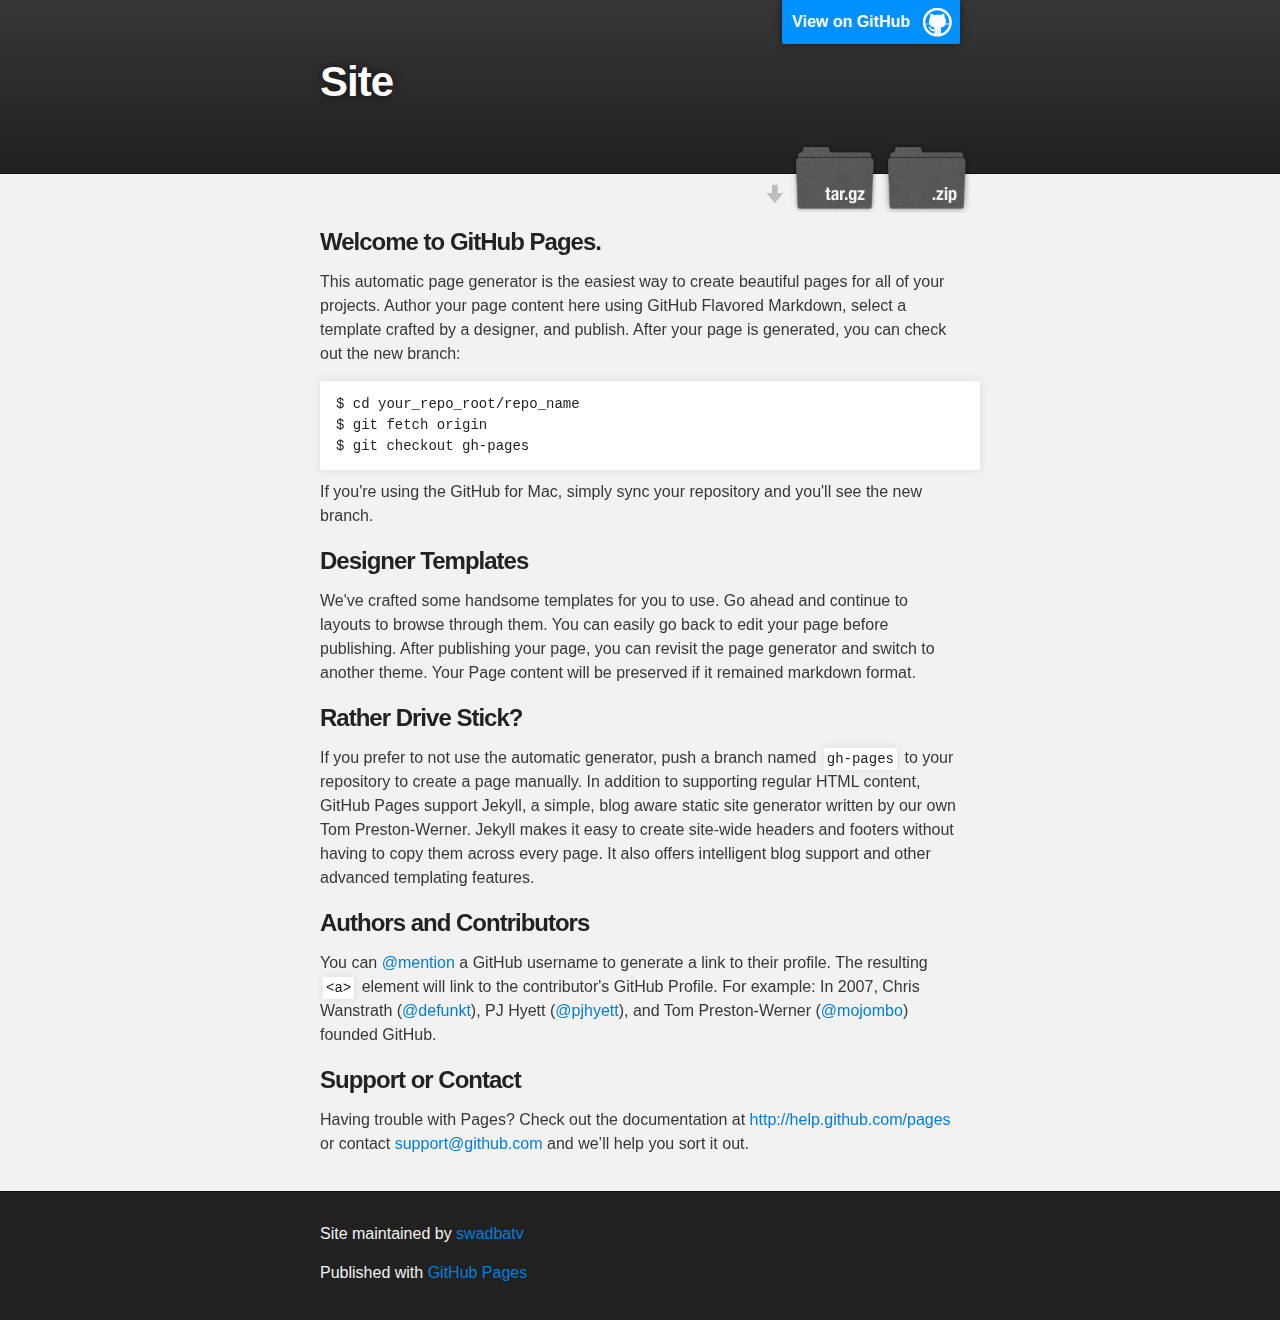
==== index.html @ 964411b1 "Create gh-pages branch via GitHub" ====
<!DOCTYPE html>
<html>

  <head>
    <meta charset='utf-8' />
    <meta http-equiv="X-UA-Compatible" content="chrome=1" />
    <meta name="description" content="Site : " />

    <link rel="stylesheet" type="text/css" media="screen" href="stylesheets/stylesheet.css">

    <title>Site</title>
  </head>

  <body>

    <!-- HEADER -->
    <div id="header_wrap" class="outer">
        <header class="inner">
          <a id="forkme_banner" href="https://github.com/swadbatv/site">View on GitHub</a>

          <h1 id="project_title">Site</h1>
          <h2 id="project_tagline"></h2>

            <section id="downloads">
              <a class="zip_download_link" href="https://github.com/swadbatv/site/zipball/master">Download this project as a .zip file</a>
              <a class="tar_download_link" href="https://github.com/swadbatv/site/tarball/master">Download this project as a tar.gz file</a>
            </section>
        </header>
    </div>

    <!-- MAIN CONTENT -->
    <div id="main_content_wrap" class="outer">
      <section id="main_content" class="inner">
        <h3>
<a name="welcome-to-github-pages" class="anchor" href="#welcome-to-github-pages"><span class="octicon octicon-link"></span></a>Welcome to GitHub Pages.</h3>

<p>This automatic page generator is the easiest way to create beautiful pages for all of your projects. Author your page content here using GitHub Flavored Markdown, select a template crafted by a designer, and publish. After your page is generated, you can check out the new branch:</p>

<pre><code>$ cd your_repo_root/repo_name
$ git fetch origin
$ git checkout gh-pages
</code></pre>

<p>If you're using the GitHub for Mac, simply sync your repository and you'll see the new branch.</p>

<h3>
<a name="designer-templates" class="anchor" href="#designer-templates"><span class="octicon octicon-link"></span></a>Designer Templates</h3>

<p>We've crafted some handsome templates for you to use. Go ahead and continue to layouts to browse through them. You can easily go back to edit your page before publishing. After publishing your page, you can revisit the page generator and switch to another theme. Your Page content will be preserved if it remained markdown format.</p>

<h3>
<a name="rather-drive-stick" class="anchor" href="#rather-drive-stick"><span class="octicon octicon-link"></span></a>Rather Drive Stick?</h3>

<p>If you prefer to not use the automatic generator, push a branch named <code>gh-pages</code> to your repository to create a page manually. In addition to supporting regular HTML content, GitHub Pages support Jekyll, a simple, blog aware static site generator written by our own Tom Preston-Werner. Jekyll makes it easy to create site-wide headers and footers without having to copy them across every page. It also offers intelligent blog support and other advanced templating features.</p>

<h3>
<a name="authors-and-contributors" class="anchor" href="#authors-and-contributors"><span class="octicon octicon-link"></span></a>Authors and Contributors</h3>

<p>You can <a href="https://github.com/blog/821" class="user-mention">@mention</a> a GitHub username to generate a link to their profile. The resulting <code>&lt;a&gt;</code> element will link to the contributor's GitHub Profile. For example: In 2007, Chris Wanstrath (<a href="https://github.com/defunkt" class="user-mention">@defunkt</a>), PJ Hyett (<a href="https://github.com/pjhyett" class="user-mention">@pjhyett</a>), and Tom Preston-Werner (<a href="https://github.com/mojombo" class="user-mention">@mojombo</a>) founded GitHub.</p>

<h3>
<a name="support-or-contact" class="anchor" href="#support-or-contact"><span class="octicon octicon-link"></span></a>Support or Contact</h3>

<p>Having trouble with Pages? Check out the documentation at <a href="http://help.github.com/pages">http://help.github.com/pages</a> or contact <a href="mailto:support@github.com">support@github.com</a> and we’ll help you sort it out.</p>
      </section>
    </div>

    <!-- FOOTER  -->
    <div id="footer_wrap" class="outer">
      <footer class="inner">
        <p class="copyright">Site maintained by <a href="https://github.com/swadbatv">swadbatv</a></p>
        <p>Published with <a href="http://pages.github.com">GitHub Pages</a></p>
      </footer>
    </div>

    

  </body>
</html>
---- stylesheets/stylesheet.css ----
/*******************************************************************************
Slate Theme for GitHub Pages
by Jason Costello, @jsncostello
*******************************************************************************/

@import url(pygment_trac.css);

/*******************************************************************************
MeyerWeb Reset
*******************************************************************************/

html, body, div, span, applet, object, iframe,
h1, h2, h3, h4, h5, h6, p, blockquote, pre,
a, abbr, acronym, address, big, cite, code,
del, dfn, em, img, ins, kbd, q, s, samp,
small, strike, strong, sub, sup, tt, var,
b, u, i, center,
dl, dt, dd, ol, ul, li,
fieldset, form, label, legend,
table, caption, tbody, tfoot, thead, tr, th, td,
article, aside, canvas, details, embed,
figure, figcaption, footer, header, hgroup,
menu, nav, output, ruby, section, summary,
time, mark, audio, video {
  margin: 0;
  padding: 0;
  border: 0;
  font: inherit;
  vertical-align: baseline;
}

/* HTML5 display-role reset for older browsers */
article, aside, details, figcaption, figure,
footer, header, hgroup, menu, nav, section {
  display: block;
}

ol, ul {
  list-style: none;
}

blockquote, q {
}

table {
  border-collapse: collapse;
  border-spacing: 0;
}

/*******************************************************************************
Theme Styles
*******************************************************************************/

body {
  box-sizing: border-box;
  color:#373737;
  background: #212121;
  font-size: 16px;
  font-family: 'Myriad Pro', Calibri, Helvetica, Arial, sans-serif;
  line-height: 1.5;
  -webkit-font-smoothing: antialiased;
}

h1, h2, h3, h4, h5, h6 {
  margin: 10px 0;
  font-weight: 700;
  color:#222222;
  font-family: 'Lucida Grande', 'Calibri', Helvetica, Arial, sans-serif;
  letter-spacing: -1px;
}

h1 {
  font-size: 36px;
  font-weight: 700;
}

h2 {
  padding-bottom: 10px;
  font-size: 32px;
  background: url('../images/bg_hr.png') repeat-x bottom;
}

h3 {
  font-size: 24px;
}

h4 {
  font-size: 21px;
}

h5 {
  font-size: 18px;
}

h6 {
  font-size: 16px;
}

p {
  margin: 10px 0 15px 0;
}

footer p {
  color: #f2f2f2;
}

a {
  text-decoration: none;
  color: #007edf;
  text-shadow: none;

  transition: color 0.5s ease;
  transition: text-shadow 0.5s ease;
  -webkit-transition: color 0.5s ease;
  -webkit-transition: text-shadow 0.5s ease;
  -moz-transition: color 0.5s ease;
  -moz-transition: text-shadow 0.5s ease;
  -o-transition: color 0.5s ease;
  -o-transition: text-shadow 0.5s ease;
  -ms-transition: color 0.5s ease;
  -ms-transition: text-shadow 0.5s ease;
}

#main_content a:hover {
  color: #0069ba;
  text-shadow: #0090ff 0px 0px 2px;
}

footer a:hover {
  color: #43adff;
  text-shadow: #0090ff 0px 0px 2px;
}

em {
  font-style: italic;
}

strong {
  font-weight: bold;
}

img {
  position: relative;
  margin: 0 auto;
  max-width: 739px;
  padding: 5px;
  margin: 10px 0 10px 0;
  border: 1px solid #ebebeb;

  box-shadow: 0 0 5px #ebebeb;
  -webkit-box-shadow: 0 0 5px #ebebeb;
  -moz-box-shadow: 0 0 5px #ebebeb;
  -o-box-shadow: 0 0 5px #ebebeb;
  -ms-box-shadow: 0 0 5px #ebebeb;
}

pre, code {
  width: 100%;
  color: #222;
  background-color: #fff;

  font-family: Monaco, "Bitstream Vera Sans Mono", "Lucida Console", Terminal, monospace;
  font-size: 14px;

  border-radius: 2px;
  -moz-border-radius: 2px;
  -webkit-border-radius: 2px;



}

pre {
  width: 100%;
  padding: 10px;
  box-shadow: 0 0 10px rgba(0,0,0,.1);
  overflow: auto;
}

code {
  padding: 3px;
  margin: 0 3px;
  box-shadow: 0 0 10px rgba(0,0,0,.1);
}

pre code {
  display: block;
  box-shadow: none;
}

blockquote {
  color: #666;
  margin-bottom: 20px;
  padding: 0 0 0 20px;
  border-left: 3px solid #bbb;
}

ul, ol, dl {
  margin-bottom: 15px
}

ul li {
  list-style: inside;
  padding-left: 20px;
}

ol li {
  list-style: decimal inside;
  padding-left: 20px;
}

dl dt {
  font-weight: bold;
}

dl dd {
  padding-left: 20px;
  font-style: italic;
}

dl p {
  padding-left: 20px;
  font-style: italic;
}

hr {
  height: 1px;
  margin-bottom: 5px;
  border: none;
  background: url('../images/bg_hr.png') repeat-x center;
}

table {
  border: 1px solid #373737;
  margin-bottom: 20px;
  text-align: left;
 }

th {
  font-family: 'Lucida Grande', 'Helvetica Neue', Helvetica, Arial, sans-serif;
  padding: 10px;
  background: #373737;
  color: #fff;
 }

td {
  padding: 10px;
  border: 1px solid #373737;
 }

form {
  background: #f2f2f2;
  padding: 20px;
}

img {
  width: 100%;
  max-width: 100%;
}

/*******************************************************************************
Full-Width Styles
*******************************************************************************/

.outer {
  width: 100%;
}

.inner {
  position: relative;
  max-width: 640px;
  padding: 20px 10px;
  margin: 0 auto;
}

#forkme_banner {
  display: block;
  position: absolute;
  top:0;
  right: 10px;
  z-index: 10;
  padding: 10px 50px 10px 10px;
  color: #fff;
  background: url('../images/blacktocat.png') #0090ff no-repeat 95% 50%;
  font-weight: 700;
  box-shadow: 0 0 10px rgba(0,0,0,.5);
  border-bottom-left-radius: 2px;
  border-bottom-right-radius: 2px;
}

#header_wrap {
  background: #212121;
  background: -moz-linear-gradient(top, #373737, #212121);
  background: -webkit-linear-gradient(top, #373737, #212121);
  background: -ms-linear-gradient(top, #373737, #212121);
  background: -o-linear-gradient(top, #373737, #212121);
  background: linear-gradient(top, #373737, #212121);
}

#header_wrap .inner {
  padding: 50px 10px 30px 10px;
}

#project_title {
  margin: 0;
  color: #fff;
  font-size: 42px;
  font-weight: 700;
  text-shadow: #111 0px 0px 10px;
}

#project_tagline {
  color: #fff;
  font-size: 24px;
  font-weight: 300;
  background: none;
  text-shadow: #111 0px 0px 10px;
}

#downloads {
  position: absolute;
  width: 210px;
  z-index: 10;
  bottom: -40px;
  right: 0;
  height: 70px;
  background: url('../images/icon_download.png') no-repeat 0% 90%;
}

.zip_download_link {
  display: block;
  float: right;
  width: 90px;
  height:70px;
  text-indent: -5000px;
  overflow: hidden;
  background: url(../images/sprite_download.png) no-repeat bottom left;
}

.tar_download_link {
  display: block;
  float: right;
  width: 90px;
  height:70px;
  text-indent: -5000px;
  overflow: hidden;
  background: url(../images/sprite_download.png) no-repeat bottom right;
  margin-left: 10px;
}

.zip_download_link:hover {
  background: url(../images/sprite_download.png) no-repeat top left;
}

.tar_download_link:hover {
  background: url(../images/sprite_download.png) no-repeat top right;
}

#main_content_wrap {
  background: #f2f2f2;
  border-top: 1px solid #111;
  border-bottom: 1px solid #111;
}

#main_content {
  padding-top: 40px;
}

#footer_wrap {
  background: #212121;
}



/*******************************************************************************
Small Device Styles
*******************************************************************************/

@media screen and (max-width: 480px) {
  body {
    font-size:14px;
  }

  #downloads {
    display: none;
  }

  .inner {
    min-width: 320px;
    max-width: 480px;
  }

  #project_title {
  font-size: 32px;
  }

  h1 {
    font-size: 28px;
  }

  h2 {
    font-size: 24px;
  }

  h3 {
    font-size: 21px;
  }

  h4 {
    font-size: 18px;
  }

  h5 {
    font-size: 14px;
  }

  h6 {
    font-size: 12px;
  }

  code, pre {
    min-width: 320px;
    max-width: 480px;
    font-size: 11px;
  }

}
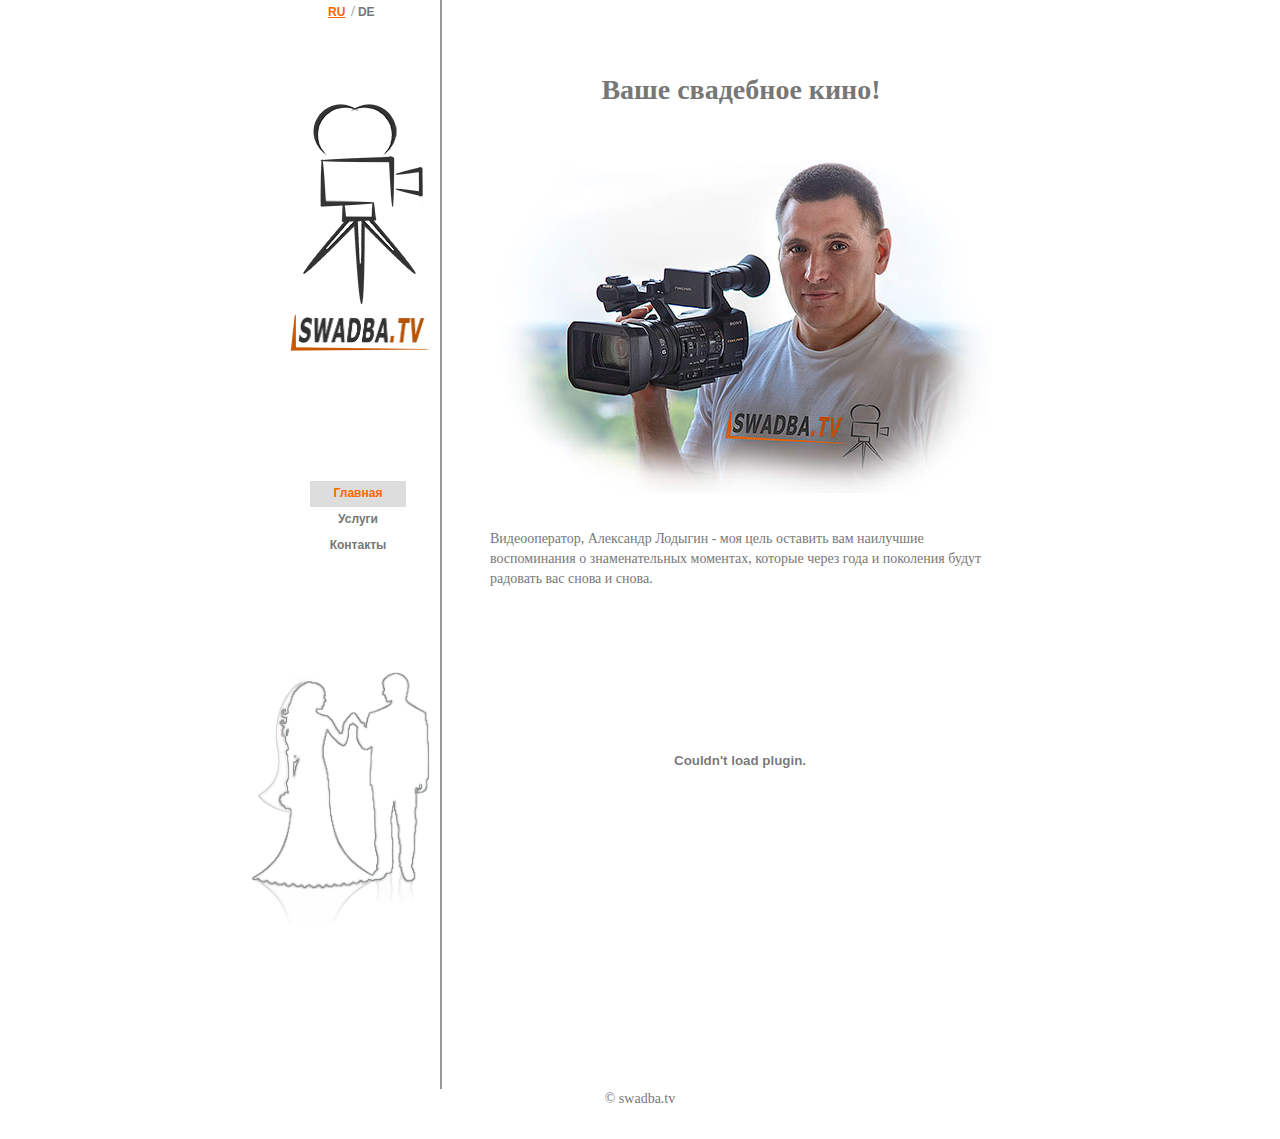
==== commit 0f19d383: "fix player" ====
--- a/index.html
+++ b/index.html
@@ -1,79 +1,91 @@
-<!DOCTYPE html>
-<html>
-
-  <head>
-    <meta charset='utf-8' />
-    <meta http-equiv="X-UA-Compatible" content="chrome=1" />
-    <meta name="description" content="Site : " />
-
-    <link rel="stylesheet" type="text/css" media="screen" href="stylesheets/stylesheet.css">
-
-    <title>Site</title>
-  </head>
-
-  <body>
-
-    <!-- HEADER -->
-    <div id="header_wrap" class="outer">
-        <header class="inner">
-          <a id="forkme_banner" href="https://github.com/swadbatv/site">View on GitHub</a>
-
-          <h1 id="project_title">Site</h1>
-          <h2 id="project_tagline"></h2>
-
-            <section id="downloads">
-              <a class="zip_download_link" href="https://github.com/swadbatv/site/zipball/master">Download this project as a .zip file</a>
-              <a class="tar_download_link" href="https://github.com/swadbatv/site/tarball/master">Download this project as a tar.gz file</a>
-            </section>
-        </header>
-    </div>
-
-    <!-- MAIN CONTENT -->
-    <div id="main_content_wrap" class="outer">
-      <section id="main_content" class="inner">
-        <h3>
-<a name="welcome-to-github-pages" class="anchor" href="#welcome-to-github-pages"><span class="octicon octicon-link"></span></a>Welcome to GitHub Pages.</h3>
-
-<p>This automatic page generator is the easiest way to create beautiful pages for all of your projects. Author your page content here using GitHub Flavored Markdown, select a template crafted by a designer, and publish. After your page is generated, you can check out the new branch:</p>
-
-<pre><code>$ cd your_repo_root/repo_name
-$ git fetch origin
-$ git checkout gh-pages
-</code></pre>
-
-<p>If you're using the GitHub for Mac, simply sync your repository and you'll see the new branch.</p>
-
-<h3>
-<a name="designer-templates" class="anchor" href="#designer-templates"><span class="octicon octicon-link"></span></a>Designer Templates</h3>
-
-<p>We've crafted some handsome templates for you to use. Go ahead and continue to layouts to browse through them. You can easily go back to edit your page before publishing. After publishing your page, you can revisit the page generator and switch to another theme. Your Page content will be preserved if it remained markdown format.</p>
-
-<h3>
-<a name="rather-drive-stick" class="anchor" href="#rather-drive-stick"><span class="octicon octicon-link"></span></a>Rather Drive Stick?</h3>
-
-<p>If you prefer to not use the automatic generator, push a branch named <code>gh-pages</code> to your repository to create a page manually. In addition to supporting regular HTML content, GitHub Pages support Jekyll, a simple, blog aware static site generator written by our own Tom Preston-Werner. Jekyll makes it easy to create site-wide headers and footers without having to copy them across every page. It also offers intelligent blog support and other advanced templating features.</p>
-
-<h3>
-<a name="authors-and-contributors" class="anchor" href="#authors-and-contributors"><span class="octicon octicon-link"></span></a>Authors and Contributors</h3>
-
-<p>You can <a href="https://github.com/blog/821" class="user-mention">@mention</a> a GitHub username to generate a link to their profile. The resulting <code>&lt;a&gt;</code> element will link to the contributor's GitHub Profile. For example: In 2007, Chris Wanstrath (<a href="https://github.com/defunkt" class="user-mention">@defunkt</a>), PJ Hyett (<a href="https://github.com/pjhyett" class="user-mention">@pjhyett</a>), and Tom Preston-Werner (<a href="https://github.com/mojombo" class="user-mention">@mojombo</a>) founded GitHub.</p>
-
-<h3>
-<a name="support-or-contact" class="anchor" href="#support-or-contact"><span class="octicon octicon-link"></span></a>Support or Contact</h3>
-
-<p>Having trouble with Pages? Check out the documentation at <a href="http://help.github.com/pages">http://help.github.com/pages</a> or contact <a href="mailto:support@github.com">support@github.com</a> and we’ll help you sort it out.</p>
-      </section>
-    </div>
-
-    <!-- FOOTER  -->
-    <div id="footer_wrap" class="outer">
-      <footer class="inner">
-        <p class="copyright">Site maintained by <a href="https://github.com/swadbatv">swadbatv</a></p>
-        <p>Published with <a href="http://pages.github.com">GitHub Pages</a></p>
-      </footer>
-    </div>
-
-    
-
-  </body>
-</html>
+﻿<!DOCTYPE html PUBLIC "-//W3C//DTD XHTML 1.0 Strict//EN" "http://www.w3.org/TR/xhtml1/DTD/xhtml1-strict.dtd">
+<html xmlns="http://www.w3.org/1999/xhtml">
+<head>
+	<meta http-equiv="Content-Type" content="text/html; charset=utf-8" />
+	<title>Видеоператор на свадьбы в Гамбурге</title>
+	<meta name="title" content="Видеооператор Фотограф видео свадьба Гамбург Фотокнига водеомонтаж ретушь  " />
+	<meta name="keywords" content="видео, фото, съемка, свадьба, видеооператор, банкет" />
+	<meta name="description" content="Видеооператор и фотограф на свадьбу в Гамбурге." />
+	<link rel="stylesheet" href="style.css" type="text/css" media="screen, projection" />
+
+
+<style type="text/css">
+</style>
+</head>
+
+<body>
+
+<div id="maket">
+
+<div id="header">  </div>
+
+<div id="left">  
+
+<!--RU/DE-->
+<div  style="padding-left:85px">
+<table width="20" border="0">
+  <tr>
+    <td><a href="index.html" class="spracheAct">RU</a></td>
+    <td>/</td>
+    <td><a href="indexde.html" class="sprachePas">DE</a></td>
+  </tr>
+</table>
+</div>
+<!--ende RU/DE-->
+
+<div id="slogan">
+<img src="img/logo.png" alt="LOGO" width="120" height="200" id="LogoLeft" />
+<img src="img/textLogo.png" width="140" height="47" alt="swadba.tv" />
+</div>
+
+<div class="menuLeft"> 
+<ul>
+				<li>
+					<a href="index.html" class="activeMenu">Главная</a>
+				</li>
+				<li>
+					<a href="uslugi.html">Услуги</a>
+				</li>
+				<li><a href="kontakt.html">Контакты</a>
+				</li>
+				
+	</ul></div>
+
+
+
+<img style="padding-left: 10px; padding-top: 10px;" src="img/paar.png" alt="Foto" width="180" height="262" />
+
+
+
+
+
+</div> 
+<!--ende left-->
+
+<div id="content">
+<h1 align="center"> 				Ваше свадебное кино! 			</h1>
+  
+    <div class="centerContent"><img src="img/portret.jpg" alt="Foto" width="500" height="333" id="fotoMy" /></div>
+    <p> Видеооператор, Александр Лодыгин - моя цель  оставить вам наилучшие воспоминания о знаменательных моментах, которые через года и поколения будут радовать вас снова и снова. </p>
+    
+    <!--video-->
+    <p id="padding">
+      <object type="application/x-shockwave-flash" data="http://flv-player.net/medias/player_flv.swf" width="500" height="282">
+    <param name="movie" value="http://flv-player.net/medias/player_flv.swf" />
+    <param name="allowFullScreen" value="true" />
+    <param name="FlashVars" value="flv=http%3A//judoka.ucoz.ru/video2/clip.flv&amp;startimage=http%3A//judoka.ucoz.ru/video2/img.jpg&amp;width=500&amp;height=282&amp;margin=0" />
+</object>
+    </p>
+    <!--ende video-->
+
+<p style=" padding-top: 20px;">&nbsp;</p>
+  </div>
+
+
+<div id="rasporka"></div>
+
+</div> <!--ende maket-->
+
+<div id="footer">© swadba.tv</div>
+</body>
+</html>
--- a/style.css
+++ b/style.css
@@ -0,0 +1,211 @@
+* { /* обнуляем глобальные отступы */
+	margin-top: 0;
+	margin-right: 0;
+	margin-bottom: 0;
+	margin-left: 0;
+	padding-top: 0;
+	padding-right: 0;
+	padding-bottom: 0;
+	padding-left: 10;
+  }
+body, html {
+	margin:0px;
+	padding:0px;
+	font-family: Georgia, "Times New Roman", Times, serif;
+	color: #777;
+	font-size: 14px;
+	line-height: 20px;
+	background-color: #FFF;
+}
+* html #maket {
+height: 100%;
+}
+#maket {
+width:800px;
+margin:0 auto;
+min-height: 100%;
+}
+/*Блоки*/
+#header{
+
+}
+#left{
+	width:200px;
+	float:left;
+	border-right-width: 2px;
+	border-right-style: solid;
+	border-right-color: #999;
+	height: 100%;
+	padding-bottom: 150px;
+}
+#right{
+width:200px;
+background-color:#FFFF00;
+float:right;
+}
+#content{
+	margin-left:200px;
+}
+#content h1 {
+	padding-top: 80px;
+	padding-bottom: 40px;
+
+}
+#content p {
+	margin-right: 50px;
+	margin-left: 50px;
+}
+#fotoMy {
+	padding-top: 20px;
+	padding-bottom: 30px;
+}
+	
+/*левая колонка*/
+#LogoLeft {
+	margin-right: 7px;
+}
+#left #slogan {
+	text-align: right;
+	font-size: 16px;
+	color: #333;
+	margin-right: 10px;
+	padding-top: 80px;
+}
+.menuLeft {
+	padding-top: 100px;
+	padding-bottom: 50px;
+	padding-left: 10px;
+}	
+	
+
+#footer{
+	clear:both;
+	height: 50px;
+	margin-top:-50px;
+	width:800px;
+	margin-left: auto;
+	margin-right: auto;
+	text-align: center;
+}
+#rasporka {
+height: 50px;
+}
+/*контент*/
+.centerContent {
+	text-align: center;
+}
+
+
+
+
+
+
+/*Menu*/
+
+
+
+/*Меню тест*/
+
+ul { 
+  margin-left: 20px; /* отступ списка от левого края */
+  margin-top: 20px; /* отступ списка сверху */
+  width: 96px;  /* ширина списка */
+  height: 130px; /* высота списка */
+  }
+li {
+  text-align: center; /* выравнивание такста в списке по центру */
+  list-style-type: none; /* отключение стандартного стиля списка */
+  line-height: 25px; /* отступ сверху  */
+  }
+a { /* Общий вид покоющеясь ссылки */
+	font-size: 12px; /* размер текста */
+	color: #777; /* цвет текста */
+	font-family: Verdana, Geneva, sans-serif; /* шрифт текста */
+	text-decoration: none; /* отключение подчеркивания ссылки */
+	font-weight: bold; /* жирный текст */
+	display: block; /* фон блока */
+	width: 96px; /* ширина блока */
+	height: 26px; /* высота блока */
+	background-repeat: no-repeat;
+  }
+a:hover { /* Вид ссылки при наведении */
+	color: #F60;
+	background-repeat: no-repeat;
+	text-decoration: underline;
+  }
+a:active { /* Вид ссылки при нажатии */
+	background-repeat: no-repeat;
+	
+  }
+.activeMenu {
+	color: #F60;
+	background-color: #DDD;
+}
+
+/*Контакт*/
+#form1 {
+	margin:1em 0;
+	padding-top:10px;
+	background-repeat: no-repeat;
+	background-position: 0 0;
+}
+#form1 fieldset {
+margin:0;
+padding:0;
+border:none;
+float:left;
+display:inline;
+width:260px;
+margin-left:25px;
+}		
+#form1 p {margin:.5em 0;}
+#form1 label {display:block;}
+#form1 input, #form1 textarea {
+	width:252px;
+	border:1px solid #ddd;
+	-moz-border-radius:0.3em;
+	-webkit-border-radius:0.3em;
+	border-radius:0.3em;
+	background:fff;
+	padding:3px;
+}
+#form1 textarea {
+height:125px;
+overflow:auto;
+}
+#form1 p.submit {
+clear:both;
+background:url(../images/form/form_bottom.gif) no-repeat 0 100%;
+padding:0 25px 20px 25px;
+margin:0;
+text-align:right;
+}
+#form1 button {
+	width:150px;
+	height:37px;
+	line-height:37px;
+	border:none;
+	color:#333;
+	cursor:pointer;
+	text-align:center;
+	background-color: #DBDBDB;
+	background-repeat: no-repeat;
+	background-position: 0 0;
+}
+
+
+#padding {
+	padding-bottom: 30px;
+	padding-top: 30px;
+}
+.spracheAct {
+	color: #F60;
+	font-weight: bold;
+	text-decoration: underline;
+	width: 20px;
+	height: 20px;
+}
+.sprachePas
+{
+	width: 20px;
+	height: 20px;
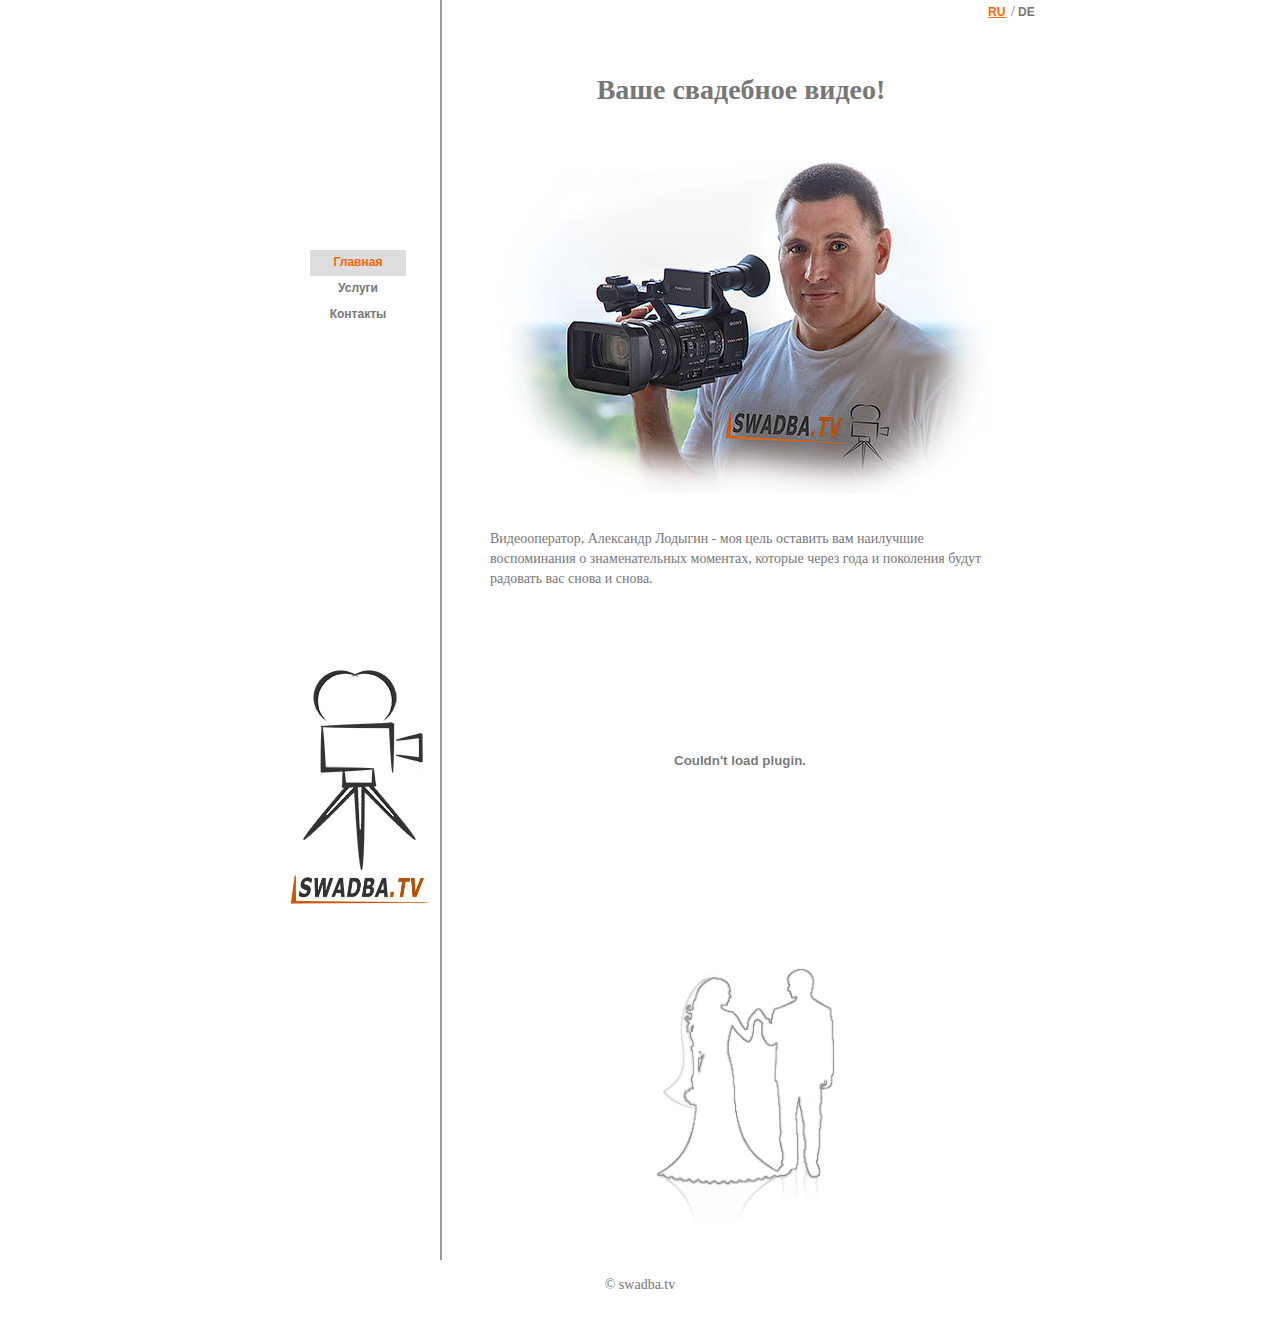
==== commit df1eaeae: "Desing Cheng : Menu, Logo," ====
--- a/index.html
+++ b/index.html
@@ -17,12 +17,9 @@
 
 <div id="maket">
 
-<div id="header">  </div>
-
-<div id="left">  
-
+<div id="header">
 <!--RU/DE-->
-<div  style="padding-left:85px">
+<div style="float:right">
 <table width="20" border="0">
   <tr>
     <td><a href="index.html" class="spracheAct">RU</a></td>
@@ -32,11 +29,12 @@
 </table>
 </div>
 <!--ende RU/DE-->
+</div>
+<!--ende header-->
 
-<div id="slogan">
-<img src="img/logo.png" alt="LOGO" width="120" height="200" id="LogoLeft" />
-<img src="img/textLogo.png" width="140" height="47" alt="swadba.tv" />
-</div>
+<div id="left">  
+
+
 
 <div class="menuLeft"> 
 <ul>
@@ -53,9 +51,10 @@
 
 
 
-<img style="padding-left: 10px; padding-top: 10px;" src="img/paar.png" alt="Foto" width="180" height="262" />
-
-
+<div id="slogan">
+<img src="img/logo.png" alt="LOGO" width="120" height="200" id="LogoLeft" />
+<img style="padding-left:45px" src="img/textLogo.png" width="140" height="30" alt="swadba.tv" />
+</div>
 
 
 
@@ -63,7 +62,7 @@
 <!--ende left-->
 
 <div id="content">
-<h1 align="center"> 				Ваше свадебное кино! 			</h1>
+<h1 align="center"> 				Ваше свадебное видео! 			</h1>
   
     <div class="centerContent"><img src="img/portret.jpg" alt="Foto" width="500" height="333" id="fotoMy" /></div>
     <p> Видеооператор, Александр Лодыгин - моя цель  оставить вам наилучшие воспоминания о знаменательных моментах, которые через года и поколения будут радовать вас снова и снова. </p>
@@ -77,6 +76,9 @@
 </object>
     </p>
     <!--ende video-->
+<p class="centerContent" style=" padding-top: 20px;"><img style="padding-left: 10px; padding-top: 10px;" src="img/paar.png" alt="Foto" width="180" height="262" /></p>
+
+
 
 <p style=" padding-top: 20px;">&nbsp;</p>
   </div>
--- a/style.css
+++ b/style.css
@@ -36,7 +36,7 @@
 	border-right-style: solid;
 	border-right-color: #999;
 	height: 100%;
-	padding-bottom: 150px;
+	padding-bottom: 350px;
 }
 #right{
 width:200px;
@@ -69,10 +69,10 @@
 	font-size: 16px;
 	color: #333;
 	margin-right: 10px;
-	padding-top: 80px;
+	padding-top: 240px;
 }
 .menuLeft {
-	padding-top: 100px;
+	padding-top: 230px;
 	padding-bottom: 50px;
 	padding-left: 10px;
 }	
